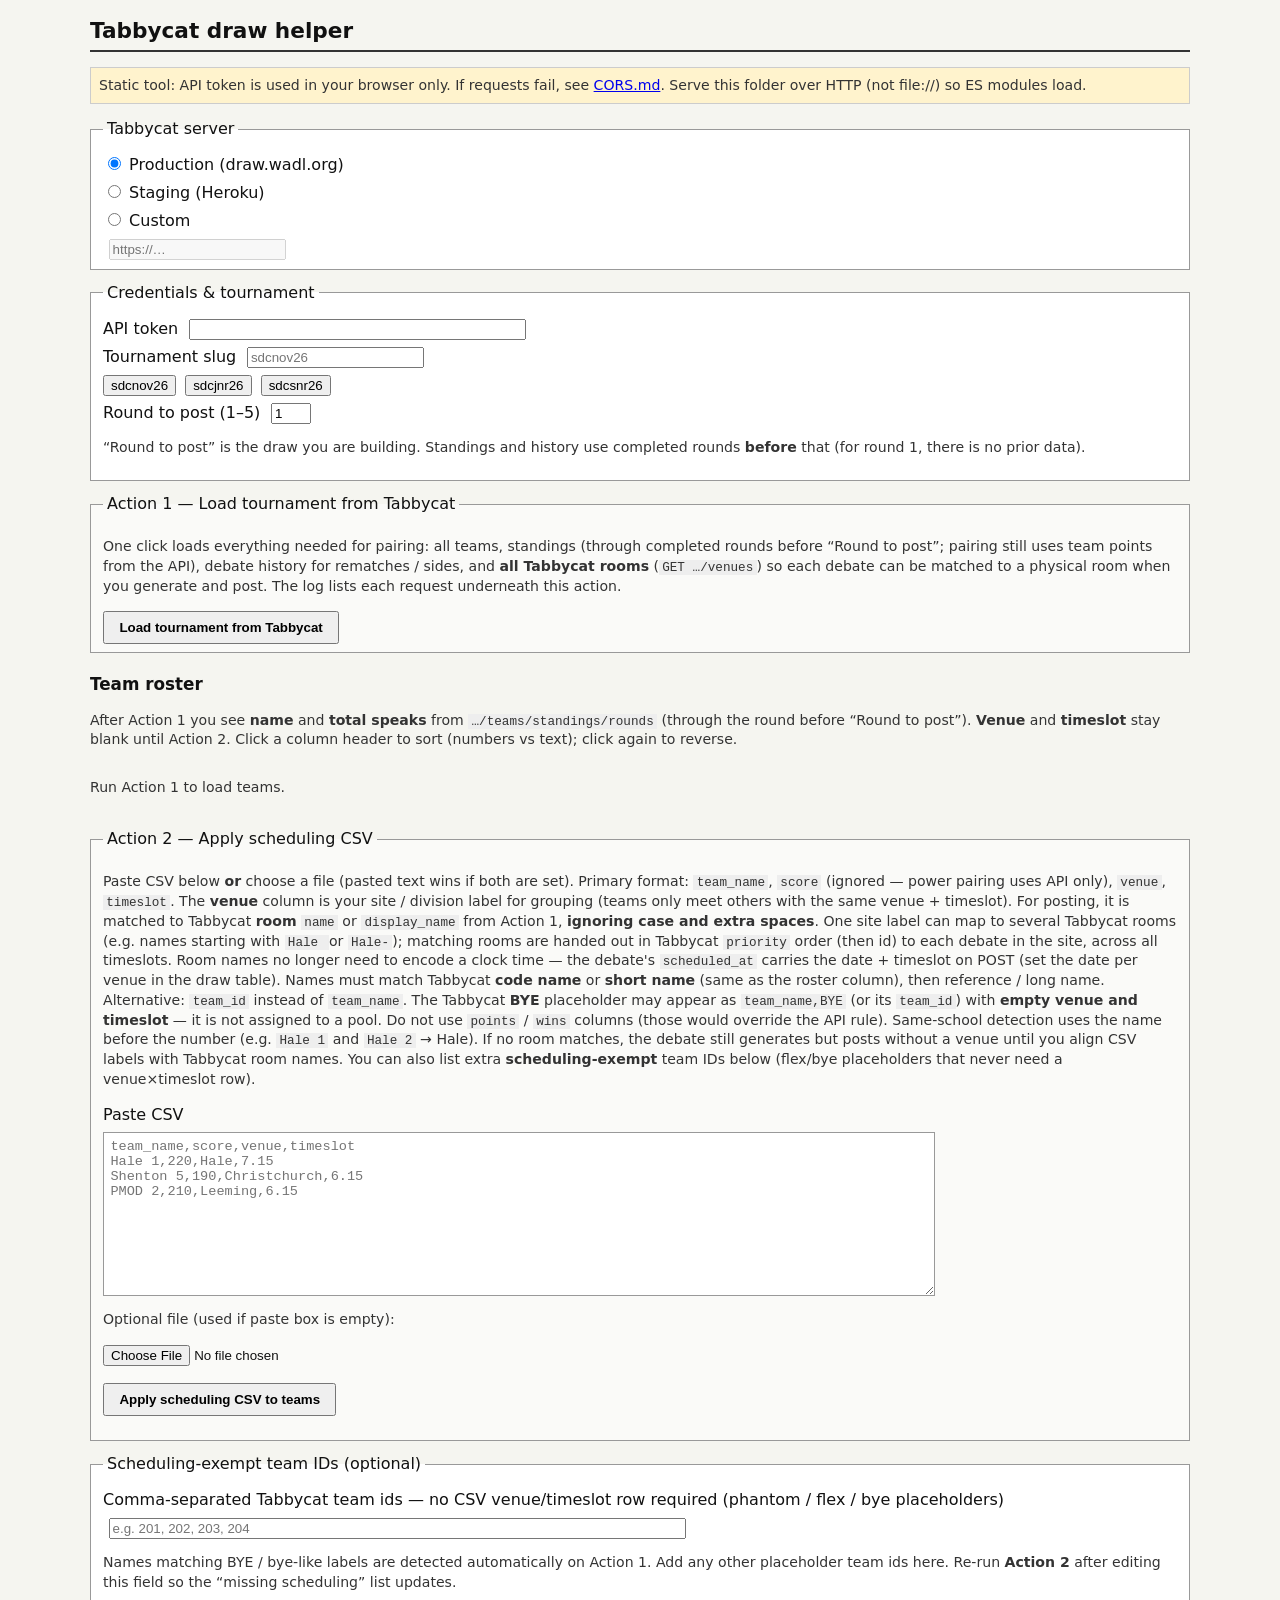
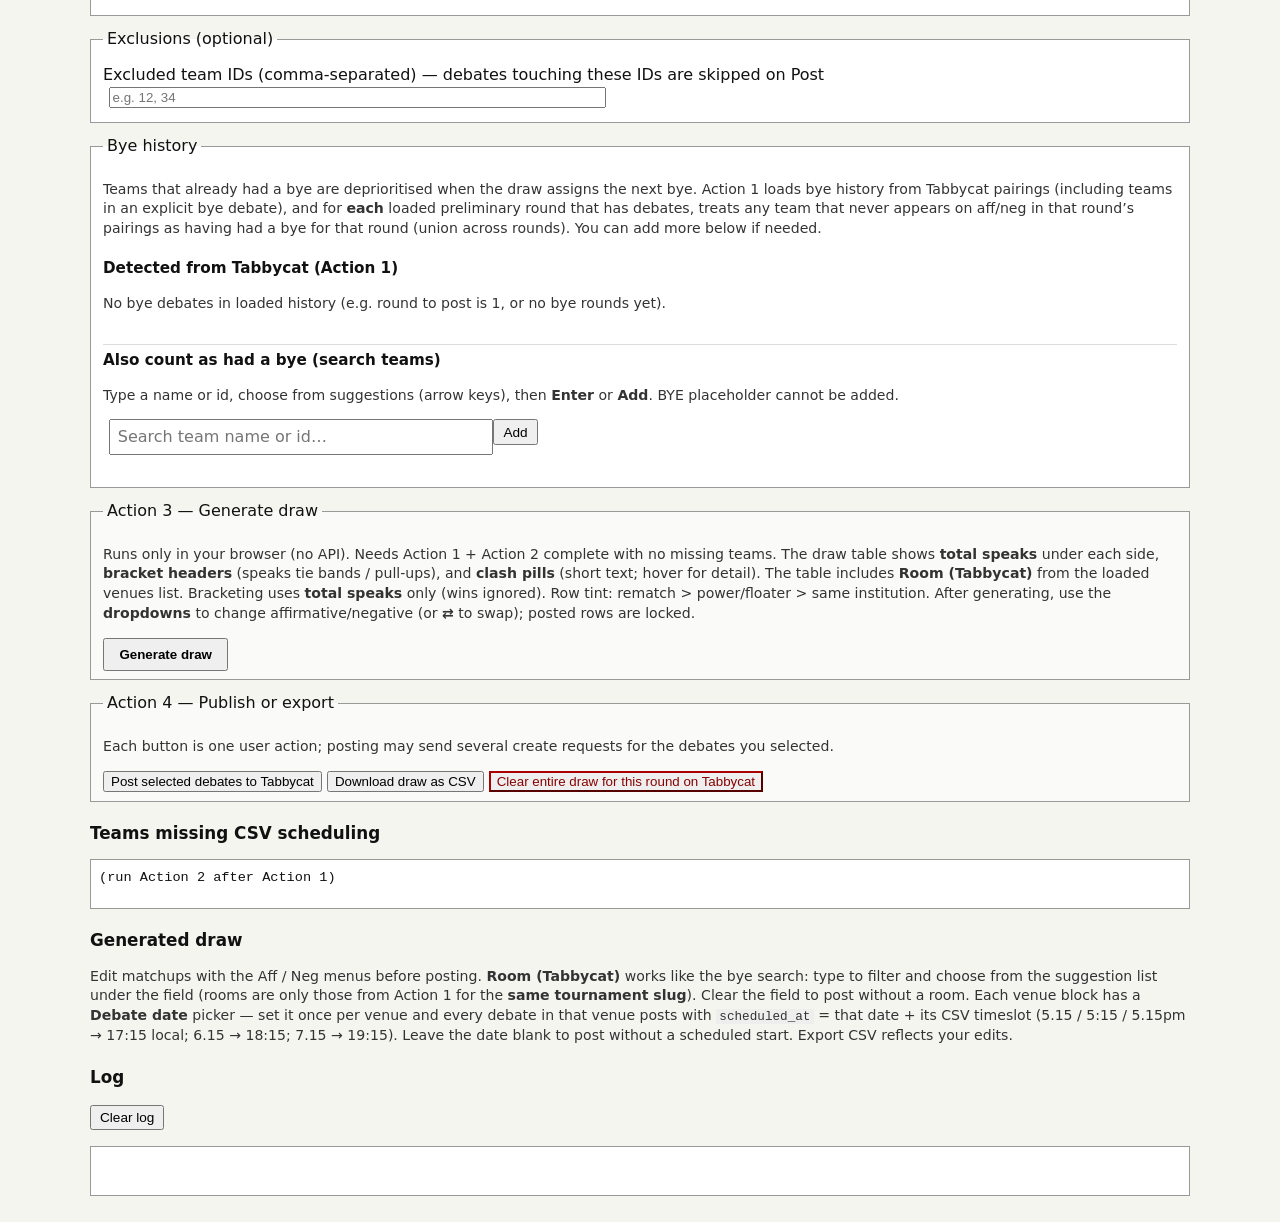
==== index.html @ 2bed0fad "Initial upload" ====
<!DOCTYPE html>
<html lang="en">
  <head>
    <meta charset="UTF-8" />
    <meta name="viewport" content="width=device-width, initial-scale=1" />
    <title>Tabbycat draw helper</title>
    <link rel="stylesheet" href="styles.css" />
  </head>
  <body>
    <h1>Tabbycat draw helper</h1>
    <p class="warn">
      Static tool: API token is used in your browser only. If requests fail, see
      <a href="CORS.md">CORS.md</a>. Serve this folder over HTTP (not file://) so ES modules load.
    </p>

    <fieldset>
      <legend>Tabbycat server</legend>
      <label><input type="radio" name="basePreset" value="prod" checked /> Production (draw.wadl.org)</label>
      <label><input type="radio" name="basePreset" value="staging" /> Staging (Heroku)</label>
      <label><input type="radio" name="basePreset" value="custom" /> Custom</label>
      <input type="url" id="baseManual" placeholder="https://…" disabled />
    </fieldset>

    <fieldset>
      <legend>Credentials & tournament</legend>
      <label>API token <input type="password" id="token" autocomplete="off" size="40" /></label>
      <label
        >Tournament slug
        <input type="text" id="slug" placeholder="sdcnov26" size="20" />
      </label>
      <span class="presets">
        <button type="button" id="btnPresetNov">sdcnov26</button>
        <button type="button" id="btnPresetJnr">sdcjnr26</button>
        <button type="button" id="btnPresetSnr">sdcsnr26</button>
      </span>
      <label
        >Round to post (1–5)
        <input type="number" id="round" min="1" max="9" value="1" />
      </label>
      <p class="hint">
        “Round to post” is the draw you are building. Standings and history use completed rounds
        <strong>before</strong> that (for round 1, there is no prior data).
      </p>
    </fieldset>

    <fieldset class="step">
      <legend>Action 1 — Load tournament from Tabbycat</legend>
      <p class="hint">
        One click loads everything needed for pairing: all teams, standings (through completed rounds before “Round to post”; pairing still uses team points from the API),
        debate history for rematches / sides, and <strong>all Tabbycat rooms</strong> (<code>GET …/venues</code>) so each debate can be matched to a physical room when you generate and post.
        The log lists each request underneath this action.
      </p>
      <button type="button" id="btnLoadTournament" class="primary-action">Load tournament from Tabbycat</button>
    </fieldset>

    <h2>Team roster</h2>
    <p class="hint">
      After Action 1 you see <strong>name</strong> and <strong>total speaks</strong> from <code>…/teams/standings/rounds</code> (through the round before “Round to post”). <strong>Venue</strong> and
      <strong>timeslot</strong> stay blank until Action 2. Click a column header to sort (numbers vs text); click again to reverse.
    </p>
    <div id="teamRoster" class="roster-wrap"><p class="hint">Run Action 1 to load teams.</p></div>

    <fieldset class="step">
      <legend>Action 2 — Apply scheduling CSV</legend>
      <p class="hint">
        Paste CSV below <strong>or</strong> choose a file (pasted text wins if both are set).
        Primary format: <code>team_name</code>, <code>score</code> (ignored — power pairing uses API only),
        <code>venue</code>, <code>timeslot</code>. The <strong>venue</strong> column is your site / division label for grouping
        (teams only meet others with the same venue + timeslot). For posting, it is matched to Tabbycat <strong>room</strong>
        <code>name</code> or <code>display_name</code> from Action 1, <strong>ignoring case and extra spaces</strong>. One site label can map to
        several Tabbycat rooms (e.g. names starting with <code>Hale </code> or <code>Hale-</code>); matching rooms are handed out in
        Tabbycat <code>priority</code> order (then id) to each debate in the site, across all timeslots. Room
        names no longer need to encode a clock time — the debate's <code>scheduled_at</code> carries the date +
        timeslot on POST (set the date per venue in the draw table). Names must match
        Tabbycat <strong>code name</strong> or <strong>short name</strong> (same as the roster column), then reference / long name. Alternative: <code>team_id</code> instead of
        <code>team_name</code>. The Tabbycat <strong>BYE</strong> placeholder may appear as <code>team_name,BYE</code> (or its <code>team_id</code>) with <strong>empty venue and timeslot</strong> — it is not assigned to a pool.
        Do not use <code>points</code> / <code>wins</code> columns (those would override the API rule).
        Same-school detection uses the name before the number (e.g. <code>Hale 1</code> and <code>Hale 2</code> → Hale).
        If no room matches, the debate still generates but posts without a venue until you align CSV labels with Tabbycat room names.
        You can also list extra <strong>scheduling-exempt</strong> team IDs below (flex/bye placeholders that never need a venue×timeslot row).
      </p>
      <label for="csvPaste">Paste CSV</label>
      <textarea id="csvPaste" rows="10" cols="80" placeholder="team_name,score,venue,timeslot&#10;Hale 1,220,Hale,7.15&#10;Shenton 5,190,Christchurch,6.15&#10;PMOD 2,210,Leeming,6.15"></textarea>
      <p class="hint">Optional file (used if paste box is empty):</p>
      <input type="file" id="csvFile" accept=".csv,text/csv" />
      <p>
        <button type="button" id="btnApplyCsv" class="primary-action">Apply scheduling CSV to teams</button>
      </p>
    </fieldset>

    <fieldset>
      <legend>Scheduling-exempt team IDs (optional)</legend>
      <label for="schedulingExemptTeamIds">
        Comma-separated Tabbycat team ids — no CSV venue/timeslot row required (phantom / flex / bye placeholders)
      </label>
      <input type="text" id="schedulingExemptTeamIds" size="70" placeholder="e.g. 201, 202, 203, 204" />
      <p class="hint">
        Names matching BYE / bye-like labels are detected automatically on Action 1. Add any other placeholder team ids here. Re-run
        <strong>Action 2</strong> after editing this field so the “missing scheduling” list updates.
      </p>
    </fieldset>

    <fieldset>
      <legend>Exclusions (optional)</legend>
      <label
        >Excluded team IDs (comma-separated) — debates touching these IDs are skipped on Post
        <input type="text" id="excludeTeams" size="60" placeholder="e.g. 12, 34" />
      </label>
    </fieldset>

    <fieldset class="bye-section">
      <legend>Bye history</legend>
      <p class="hint">
        Teams that already had a bye are deprioritised when the draw assigns the next bye. Action 1 loads bye history from Tabbycat pairings (including teams in an explicit bye debate), and for <strong>each</strong> loaded preliminary round that has debates, treats any team that never appears on aff/neg in that round’s pairings as having had a bye for that round (union across rounds). You can add more below if needed.
      </p>
      <div class="bye-block">
        <h4 class="bye-sub">Detected from Tabbycat (Action 1)</h4>
        <p id="apiByeHistorySummary" class="bye-summary" aria-live="polite"></p>
        <ul id="apiByeHistoryList" class="bye-history-list" hidden></ul>
        <p id="apiByeHistoryEmpty" class="hint">No bye debates in loaded history (e.g. round to post is 1, or no bye rounds yet).</p>
      </div>
      <div class="bye-block">
        <h4 class="bye-sub">Also count as had a bye (search teams)</h4>
        <p class="hint">Type a name or id, choose from suggestions (arrow keys), then <strong>Enter</strong> or <strong>Add</strong>. BYE placeholder cannot be added.</p>
        <label for="byeTeamSearch" class="sr-only">Search team to mark prior bye</label>
        <div class="bye-autocomplete-wrap">
          <div class="bye-search-field">
            <input type="text" id="byeTeamSearch" autocomplete="off" placeholder="Search team name or id…" />
            <ul id="byeTeamSuggestions" class="ac-suggestions" hidden role="listbox"></ul>
          </div>
          <button type="button" id="byeTeamAddBtn" class="small">Add</button>
        </div>
        <p id="extraByeHistoryNote" class="hint" hidden>These teams are merged into bye avoidance when you generate the draw.</p>
        <ul id="extraByeTeamList" class="bye-chip-list"></ul>
      </div>
    </fieldset>

    <fieldset class="step">
      <legend>Action 3 — Generate draw</legend>
      <p class="hint">
        Runs only in your browser (no API). Needs Action 1 + Action 2 complete with no missing teams.         The draw table shows
        <strong>total speaks</strong> under each side,         <strong>bracket headers</strong> (speaks tie bands / pull-ups), and <strong>clash pills</strong>
        (short text; hover for detail). The table includes <strong>Room (Tabbycat)</strong> from the loaded venues list. Bracketing uses <strong>total speaks</strong> only (wins ignored). Row tint: rematch &gt; power/floater &gt; same institution. After generating, use the
        <strong>dropdowns</strong> to change affirmative/negative
        (or <strong>⇄</strong> to swap); posted rows are locked.
      </p>
      <button type="button" id="btnGen" class="primary-action">Generate draw</button>
    </fieldset>

    <fieldset class="step">
      <legend>Action 4 — Publish or export</legend>
      <p class="hint">Each button is one user action; posting may send several create requests for the debates you selected.</p>
      <button type="button" id="btnPost">Post selected debates to Tabbycat</button>
      <button type="button" id="btnExport">Download draw as CSV</button>
      <button type="button" id="btnDestroy" class="danger">Clear entire draw for this round on Tabbycat</button>
    </fieldset>

    <h2>Teams missing CSV scheduling</h2>
    <pre id="missingBox" class="box">(run Action 2 after Action 1)</pre>

    <h2>Generated draw</h2>
    <p class="hint">
      Edit matchups with the Aff / Neg menus before posting. <strong>Room (Tabbycat)</strong> works like the bye search: type to filter and
      choose from the suggestion list under the field (rooms are only those from Action 1 for the <strong>same tournament slug</strong>).
      Clear the field to post without a room. Each venue block has a <strong>Debate date</strong> picker — set it once per venue and every
      debate in that venue posts with <code>scheduled_at</code> = that date + its CSV timeslot (5.15 / 5:15 / 5.15pm → 17:15 local; 6.15 → 18:15; 7.15 → 19:15).
      Leave the date blank to post without a scheduled start. Export CSV reflects your edits.
    </p>
    <div id="drawTable"></div>

    <h2>Log</h2>
    <p><button type="button" id="btnClearLog" class="small">Clear log</button></p>
    <div id="log" class="box log"></div>

    <script type="module" src="js/app.js"></script>
  </body>
</html>
---- styles.css ----
body {
  font-family: system-ui, sans-serif;
  max-width: 1100px;
  margin: 1rem auto;
  padding: 0 0.75rem;
  line-height: 1.4;
  color: #111;
  background: #f5f5f0;
}

h1 {
  font-size: 1.35rem;
  border-bottom: 2px solid #333;
  padding-bottom: 0.25rem;
}

h2 {
  font-size: 1.05rem;
  margin-top: 1.25rem;
}

h3,
h4 {
  font-size: 1rem;
  margin: 0.5rem 0 0.25rem;
}

fieldset {
  margin: 0.75rem 0;
  padding: 0.5rem 0.75rem;
  border: 1px solid #999;
  background: #fff;
}

legend {
  padding: 0 0.25rem;
}

label {
  display: block;
  margin: 0.35rem 0;
}

input[type="url"],
input[type="text"],
input[type="password"],
input[type="number"] {
  margin-left: 0.35rem;
}

textarea#csvPaste {
  display: block;
  width: 100%;
  max-width: 52rem;
  margin: 0.35rem 0 0.75rem;
  font-family: ui-monospace, monospace;
  font-size: 0.85rem;
  padding: 0.4rem;
  border: 1px solid #999;
  box-sizing: border-box;
}

.presets button {
  margin-right: 0.25rem;
}

.actions button {
  margin: 0.25rem 0.35rem 0.25rem 0;
  padding: 0.35rem 0.65rem;
}

button.small {
  font-size: 0.85rem;
  padding: 0.2rem 0.5rem;
}

button.primary-action {
  font-weight: 600;
  padding: 0.45rem 0.9rem;
}

button.danger {
  border-color: #a00;
  color: #800;
}

.hint,
.warn {
  font-size: 0.88rem;
  color: #333;
}

.warn {
  background: #fff3cd;
  border: 1px solid #ccc;
  padding: 0.5rem;
}

.box {
  background: #fff;
  border: 1px solid #999;
  padding: 0.5rem;
  min-height: 2rem;
  font-size: 0.85rem;
  overflow: auto;
  max-height: 14rem;
}

.log {
  font-family: ui-monospace, monospace;
  max-height: 20rem;
}

.log-ok {
  margin: 0.15rem 0;
}

.log-err {
  margin: 0.15rem 0;
  color: #800;
}

.venue-block {
  margin: 1rem 0;
  padding: 0.5rem;
  border: 1px solid #666;
  background: #fff;
}

.slot-block {
  margin: 0.5rem 0 0.75rem 0.5rem;
  padding: 0.35rem;
  border-left: 3px solid #888;
}

.slot-heading {
  display: flex;
  align-items: center;
  gap: 0.4rem;
  margin: 0.5rem 0 0.25rem;
  flex-wrap: wrap;
}

.slot-heading .slot-title {
  font-size: 1rem;
  font-weight: 600;
  line-height: 1.25;
  color: #111;
}

.slot-heading .slot-scheduled {
  font-size: 0.85rem;
  color: #146118;
  font-weight: 500;
}

.slot-heading .slot-scheduled-warn {
  font-size: 0.85rem;
  color: #8a5a00;
  font-style: italic;
}

.venue-date-row {
  display: flex;
  align-items: center;
  gap: 0.5rem;
  margin: 0.25rem 0 0.5rem 0;
  flex-wrap: wrap;
  font-size: 0.9rem;
}

.venue-date-row .venue-date-label {
  display: inline-flex;
  align-items: center;
  gap: 0.3rem;
  margin: 0;
}

.venue-date-row .venue-date-label input[type="date"] {
  padding: 0.15rem 0.3rem;
  font: inherit;
}

.venue-date-row .venue-date-hint {
  color: #555;
  font-size: 0.82rem;
}

.draw-room-td {
  max-width: 14rem;
  min-width: 8rem;
  vertical-align: top;
  overflow: visible;
}

.room-input-wrap {
  display: flex;
  align-items: flex-start;
  gap: 0.2rem;
  flex-wrap: wrap;
}

.draw-room-td .bye-search-field {
  min-width: 6rem;
  max-width: 13rem;
}

.room-reuse-warn {
  color: #a60;
  font-weight: 700;
  cursor: help;
}

table {
  border-collapse: collapse;
  width: 100%;
  font-size: 0.88rem;
  margin-top: 0.35rem;
}

th,
td {
  border: 1px solid #999;
  padding: 0.25rem 0.4rem;
  text-align: left;
}

th {
  background: #e8e8e0;
}

tr.row-off {
  opacity: 0.45;
}

code {
  font-size: 0.9em;
  background: #eee;
  padding: 0 0.2rem;
}

fieldset.step {
  background: #fafaf8;
}

.roster-wrap {
  overflow-x: auto;
  margin: 0.5rem 0 1rem;
}

table.roster-table {
  font-size: 0.88rem;
  border-collapse: collapse;
  background: #fff;
  border: 1px solid #999;
}

table.roster-table th,
table.roster-table td {
  border: 1px solid #ccc;
  padding: 0.3rem 0.5rem;
  text-align: left;
}

table.roster-table th {
  background: #e8e8e0;
}

table.roster-table th.sortable {
  cursor: pointer;
  user-select: none;
  white-space: nowrap;
}

table.roster-table th.sortable:hover {
  background: #dddcd4;
}

table.roster-table th.sort-asc::after,
table.roster-table th.sort-desc::after {
  font-size: 0.72em;
  margin-left: 0.3em;
  opacity: 0.8;
}

table.roster-table th.sort-asc::after {
  content: "▲";
}

table.roster-table th.sort-desc::after {
  content: "▼";
}

table.roster-table tr.row-bye {
  color: #666;
  font-style: italic;
}

table.draw-table {
  font-size: 0.85rem;
  border-collapse: collapse;
  margin: 0.35rem 0 0.75rem;
  background: #fff;
  border: 1px solid #bbb;
  overflow: visible;
}

table.draw-table th,
table.draw-table td {
  border: 1px solid #ccc;
  padding: 0.25rem 0.4rem;
  vertical-align: middle;
}

table.draw-table th {
  background: #e8e8e0;
}

table.draw-table select.draw-side-select {
  max-width: min(14rem, 42vw);
  font: inherit;
}

table.draw-table td.td-swap {
  text-align: center;
  width: 2.5rem;
  padding: 0.15rem;
}

table.draw-table td.draw-side-td {
  vertical-align: top;
  min-width: 11rem;
}

table.draw-table td.draw-side-td.drop-target {
  background: #eef7ff;
  outline: 2px dashed #4f8fd5;
  outline-offset: -2px;
}

table.draw-table .draw-team-chip {
  display: inline-block;
  border: 1px solid #7d8a96;
  background: #f7f9fb;
  color: #1f2a33;
  border-radius: 999px;
  padding: 0.15rem 0.55rem;
  margin: 0 0 0.25rem 0;
  max-width: 16rem;
  overflow: hidden;
  text-overflow: ellipsis;
  white-space: nowrap;
  font: inherit;
  font-size: 0.8rem;
  cursor: grab;
}

table.draw-table .draw-team-chip.is-bye {
  background: #fff6d7;
  border-color: #c5a757;
}

table.draw-table .draw-team-chip.dragging {
  opacity: 0.55;
}

table.draw-table .draw-team-chip:disabled {
  opacity: 0.65;
  cursor: not-allowed;
}

table.draw-table .draw-team-meta {
  margin-top: 0.2rem;
  font-size: 0.78rem;
  line-height: 1.25;
  color: #444;
  max-width: 16rem;
}

table.draw-table td.draw-note-td {
  vertical-align: top;
  max-width: 28rem;
}

table.draw-table tr.bracket-subhead td.bracket-subhead-cell {
  font-size: 0.65rem;
  line-height: 1.2;
  padding: 0.12rem 0.4rem 0.2rem;
  background: linear-gradient(to bottom, #e8eef5, #d8e0eb);
  font-weight: 600;
  color: #2c3e50;
  border-bottom: 1px solid #9aabbc;
  cursor: help;
}

table.draw-table .note-clean {
  display: inline-block;
  padding: 0.2rem 0.35rem;
  border-radius: 3px;
  background: #e8f5e9;
  color: #1b5e20;
  font-size: 0.78rem;
  cursor: help;
}

table.draw-table .clash-pill-wrap {
  display: flex;
  flex-wrap: wrap;
  gap: 0.28rem;
  align-items: center;
}

table.draw-table .clash-pill {
  display: inline-block;
  font-size: 0.72rem;
  padding: 0.1rem 0.38rem;
  border-radius: 4px;
  cursor: help;
  line-height: 1.3;
  max-width: 100%;
}

table.draw-table .clash-kind-rematch {
  background: #ffcdd2;
  color: #b71c1c;
  border: 1px solid #e57373;
}

table.draw-table .clash-kind-power {
  background: #ffe0b2;
  color: #bf360c;
  border: 1px solid #ffb74d;
}

table.draw-table .clash-kind-inst {
  background: #fff9c4;
  color: #f57f17;
  border: 1px solid #ffee58;
}

table.draw-table .clash-kind-side {
  background: #e8eaf6;
  color: #283593;
  border: 1px solid #9fa8da;
}

table.draw-table tr.draw-row-rematch {
  background: #fff5f5;
}

table.draw-table tr.draw-row-power {
  background: #fffaf5;
}

table.draw-table tr.draw-row-same-inst {
  background: #fffdf5;
}

table.draw-table tr.draw-row-rematch td {
  border-color: #e8b4b4;
}

table.draw-table tr.draw-row-power td {
  border-color: #e8d8c8;
}

button.btn-swap {
  padding: 0.15rem 0.35rem;
  line-height: 1.2;
}

.sr-only {
  position: absolute;
  width: 1px;
  height: 1px;
  padding: 0;
  margin: -1px;
  overflow: hidden;
  clip: rect(0, 0, 0, 0);
  white-space: nowrap;
  border: 0;
}

fieldset.bye-section .bye-block {
  margin: 0.65rem 0;
  padding: 0.35rem 0;
  border-top: 1px solid #ddd;
}

fieldset.bye-section .bye-block:first-of-type {
  border-top: none;
}

.bye-sub {
  font-size: 0.95rem;
  margin: 0 0 0.25rem;
  font-weight: 600;
}

.bye-summary {
  margin: 0 0 0.35rem;
  font-size: 0.9rem;
}

ul.bye-history-list {
  margin: 0.25rem 0 0.5rem;
  padding-left: 1.25rem;
}

.bye-autocomplete-wrap {
  display: flex;
  flex-wrap: wrap;
  align-items: flex-start;
  gap: 0.4rem;
  margin-top: 0.35rem;
}

.bye-search-field {
  position: relative;
  flex: 1;
  min-width: 12rem;
  max-width: 24rem;
  overflow: visible;
}

.bye-search-field input {
  width: 100%;
  box-sizing: border-box;
  padding: 0.3rem 0.45rem;
  font: inherit;
}

.ac-suggestions {
  position: absolute;
  left: 0;
  right: 0;
  top: 100%;
  z-index: 30;
  max-height: 14rem;
  overflow-y: auto;
  margin: 2px 0 0;
  padding: 0;
  list-style: none;
  background: #fff;
  border: 1px solid #888;
  box-shadow: 0 3px 10px rgba(0, 0, 0, 0.12);
}

.ac-suggestions li {
  padding: 0.4rem 0.55rem;
  cursor: pointer;
  font-size: 0.88rem;
}

.ac-suggestions li:hover,
.ac-suggestions li.active {
  background: #e0dfd6;
}

ul.bye-chip-list {
  list-style: none;
  padding: 0;
  margin: 0.5rem 0 0;
  display: flex;
  flex-wrap: wrap;
  gap: 0.35rem;
}

li.bye-chip {
  display: inline-flex;
  align-items: center;
  gap: 0.3rem;
  padding: 0.2rem 0.35rem 0.2rem 0.5rem;
  background: #e8e8e0;
  border-radius: 4px;
  font-size: 0.86rem;
}

button.bye-chip-remove {
  padding: 0 0.25rem;
  line-height: 1.2;
  min-width: 1.35rem;
}
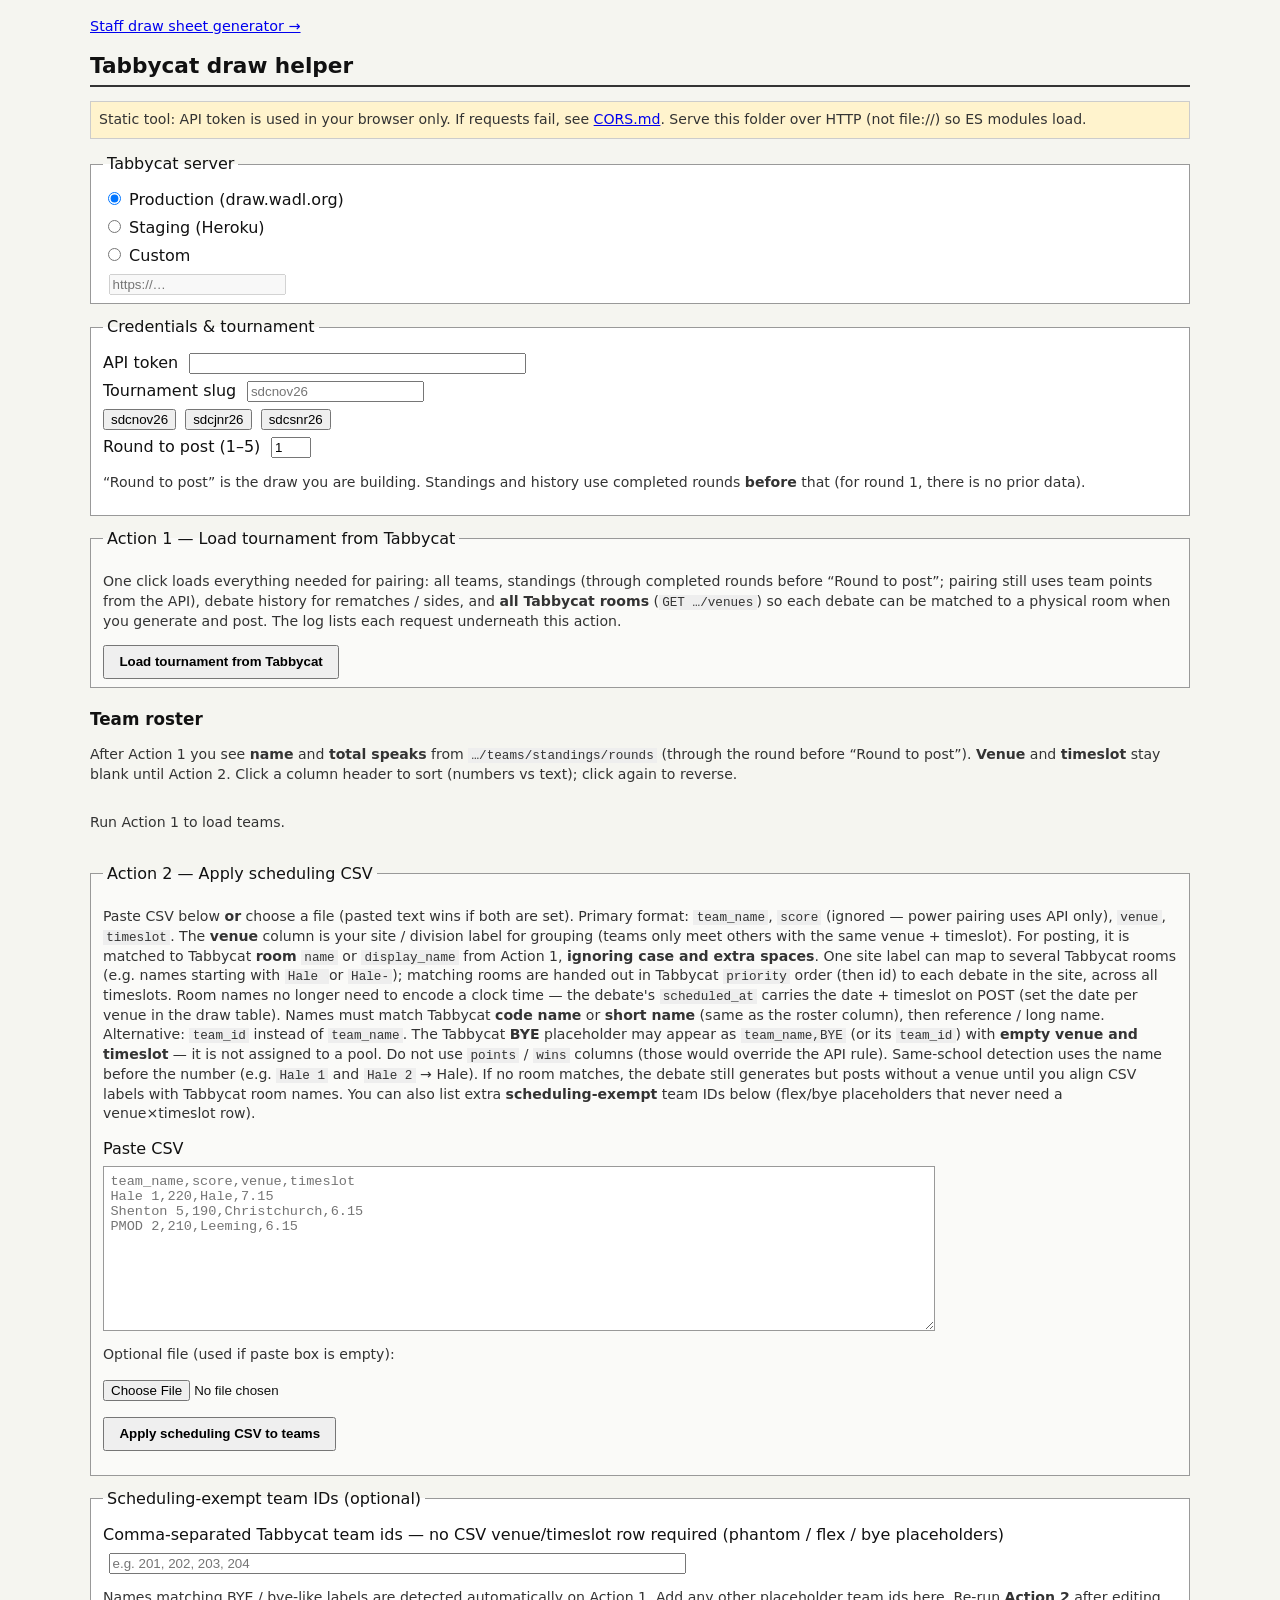
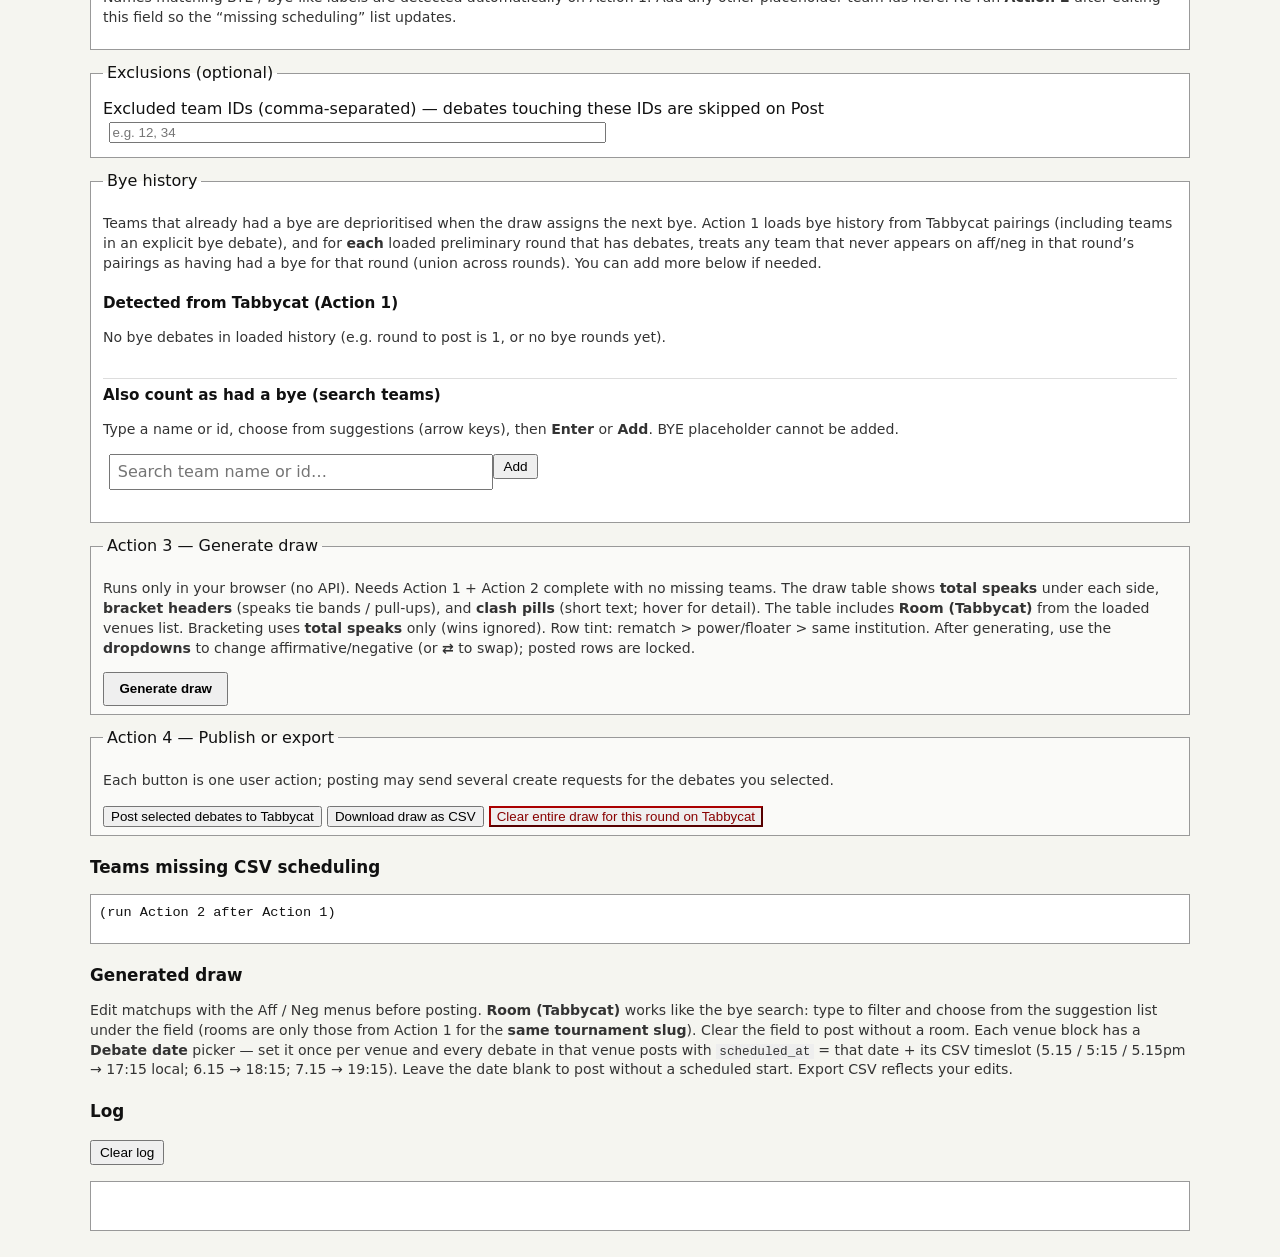
==== commit 48ceaf58: "Add schedule navigation and styles for schedule page - Introduced a navigation link to the staff dra" ====
--- a/index.html
+++ b/index.html
@@ -7,6 +7,7 @@
     <link rel="stylesheet" href="styles.css" />
   </head>
   <body>
+    <p class="schedule-nav"><a href="schedule.html">Staff draw sheet generator →</a></p>
     <h1>Tabbycat draw helper</h1>
     <p class="warn">
       Static tool: API token is used in your browser only. If requests fail, see
--- a/styles.css
+++ b/styles.css
@@ -380,6 +380,7 @@
 table.draw-table td.draw-note-td {
   vertical-align: top;
   max-width: 28rem;
+  white-space: pre-line;
 }
 
 table.draw-table tr.bracket-subhead td.bracket-subhead-cell {
@@ -418,6 +419,19 @@
   cursor: help;
   line-height: 1.3;
   max-width: 100%;
+}
+
+table.draw-table .bye-history-pill {
+  display: inline-block;
+  margin-top: 0.25rem;
+  padding: 0.1rem 0.38rem;
+  border-radius: 4px;
+  background: #fff6d7;
+  border: 1px solid #c5a757;
+  color: #6a5200;
+  cursor: help;
+  font-size: 0.72rem;
+  line-height: 1.3;
 }
 
 table.draw-table .clash-kind-rematch {
@@ -581,3 +595,207 @@
   line-height: 1.2;
   min-width: 1.35rem;
 }
+
+/* —— Staff draw sheet (schedule.html) —— */
+.schedule-nav {
+  margin: 0 0 0.5rem;
+  font-size: 0.9rem;
+}
+
+.schedule-page h1 {
+  font-size: 1.25rem;
+}
+
+.schedule-sub {
+  font-size: 0.95rem;
+  margin: 0.75rem 0 0.25rem;
+}
+
+.schedule-inconsistent-adj {
+  display: block;
+  margin: 0.5rem 0 0.35rem;
+  font-weight: 600;
+}
+
+.schedule-layout-hint {
+  font-size: 0.92rem;
+  padding: 0.5rem 0.65rem;
+  background: #e8eef5;
+  border: 1px solid #9aabbc;
+  border-radius: 3px;
+  margin: 0 0 0.75rem;
+}
+
+.schedule-room-toolbar {
+  display: flex;
+  flex-wrap: wrap;
+  gap: 0.35rem;
+  margin-bottom: 0.5rem;
+}
+
+.schedule-room-editor {
+  overflow-x: auto;
+  max-height: 22rem;
+  margin: 0.5rem 0;
+}
+
+table.schedule-room-table {
+  font-size: 0.85rem;
+  width: auto;
+  min-width: 28rem;
+}
+
+table.schedule-room-table input[type="text"] {
+  width: 100%;
+  min-width: 6rem;
+  box-sizing: border-box;
+  font: inherit;
+}
+
+.schedule-room-actions {
+  white-space: nowrap;
+}
+
+.schedule-preview-wrap {
+  overflow-x: auto;
+  max-height: 24rem;
+}
+
+table.schedule-preview-table {
+  font-size: 0.85rem;
+}
+
+table.schedule-preview-table td.div-nov,
+table.schedule-preview-table td.div-jnr,
+table.schedule-preview-table td.div-snr {
+  color: #fff;
+  font-weight: 500;
+}
+
+table.schedule-preview-table td.div-nov {
+  background: #1b331a;
+}
+
+table.schedule-preview-table td.div-jnr {
+  background: #3d2b1f;
+}
+
+table.schedule-preview-table td.div-snr {
+  background: #3b2e58;
+}
+
+.schedule-export-actions {
+  display: flex;
+  flex-wrap: wrap;
+  gap: 0.5rem;
+  margin: 0.5rem 0;
+}
+
+.schedule-bulk-details {
+  margin: 0.65rem 0;
+  padding: 0.35rem 0.5rem;
+  border: 1px solid #ccc;
+  background: #fafaf8;
+  border-radius: 3px;
+}
+
+.schedule-bulk-details summary {
+  cursor: pointer;
+  font-weight: 600;
+}
+
+table.schedule-allocation-table {
+  width: 100%;
+  min-width: 42rem;
+}
+
+table.schedule-allocation-table .schedule-room-input,
+table.schedule-allocation-table .schedule-adj-input {
+  width: 100%;
+  min-width: 5rem;
+  box-sizing: border-box;
+  font: inherit;
+  padding: 0.2rem 0.35rem;
+}
+
+table.schedule-allocation-table td.schedule-slot-td {
+  font-size: 0.82rem;
+  vertical-align: top;
+  min-width: 7rem;
+}
+
+table.schedule-allocation-table td.schedule-slot-td.schedule-slot-draggable {
+  cursor: grab;
+}
+
+table.schedule-allocation-table td.schedule-slot-td.schedule-slot-draggable:active {
+  cursor: grabbing;
+}
+
+table.schedule-allocation-table td.schedule-slot-td.schedule-slot-dragging {
+  opacity: 0.55;
+}
+
+table.schedule-allocation-table td.schedule-slot-td.schedule-slot-drop-target {
+  outline: 2px dashed #4f8fd5;
+  outline-offset: -2px;
+  background: #eef7ff;
+}
+
+table.schedule-allocation-table td.schedule-slot-td.schedule-slot-pinned .schedule-slot-debate {
+  box-shadow: inset 0 0 0 2px #4f8fd5;
+}
+
+table.schedule-allocation-table td.schedule-slot-td.schedule-slot-draggable .schedule-slot-debate,
+table.schedule-allocation-table td.schedule-slot-td.schedule-slot-draggable .schedule-slot-tag,
+table.schedule-allocation-table td.schedule-slot-td.schedule-slot-draggable .schedule-vs {
+  pointer-events: none;
+}
+
+.schedule-slot-debate {
+  display: inline-block;
+  padding: 0.15rem 0.35rem;
+  border-radius: 2px;
+  line-height: 1.3;
+}
+
+.schedule-slot-debate.div-nov {
+  background: #1b331a;
+  color: #fff;
+}
+
+.schedule-slot-debate.div-jnr {
+  background: #3d2b1f;
+  color: #fff;
+}
+
+.schedule-slot-debate.div-snr {
+  background: #3b2e58;
+  color: #fff;
+}
+
+.schedule-slot-tag {
+  opacity: 0.85;
+  font-size: 0.75em;
+}
+
+.schedule-vs {
+  opacity: 0.7;
+  font-size: 0.9em;
+}
+
+.schedule-row-num {
+  width: 2rem;
+  text-align: center;
+  color: #666;
+}
+
+#bulkStatus {
+  min-height: 1.2em;
+}
+
+.schedule-overflow-warn {
+  color: #8a5a00;
+  font-weight: 500;
+  margin: 0 0 0.5rem;
+}
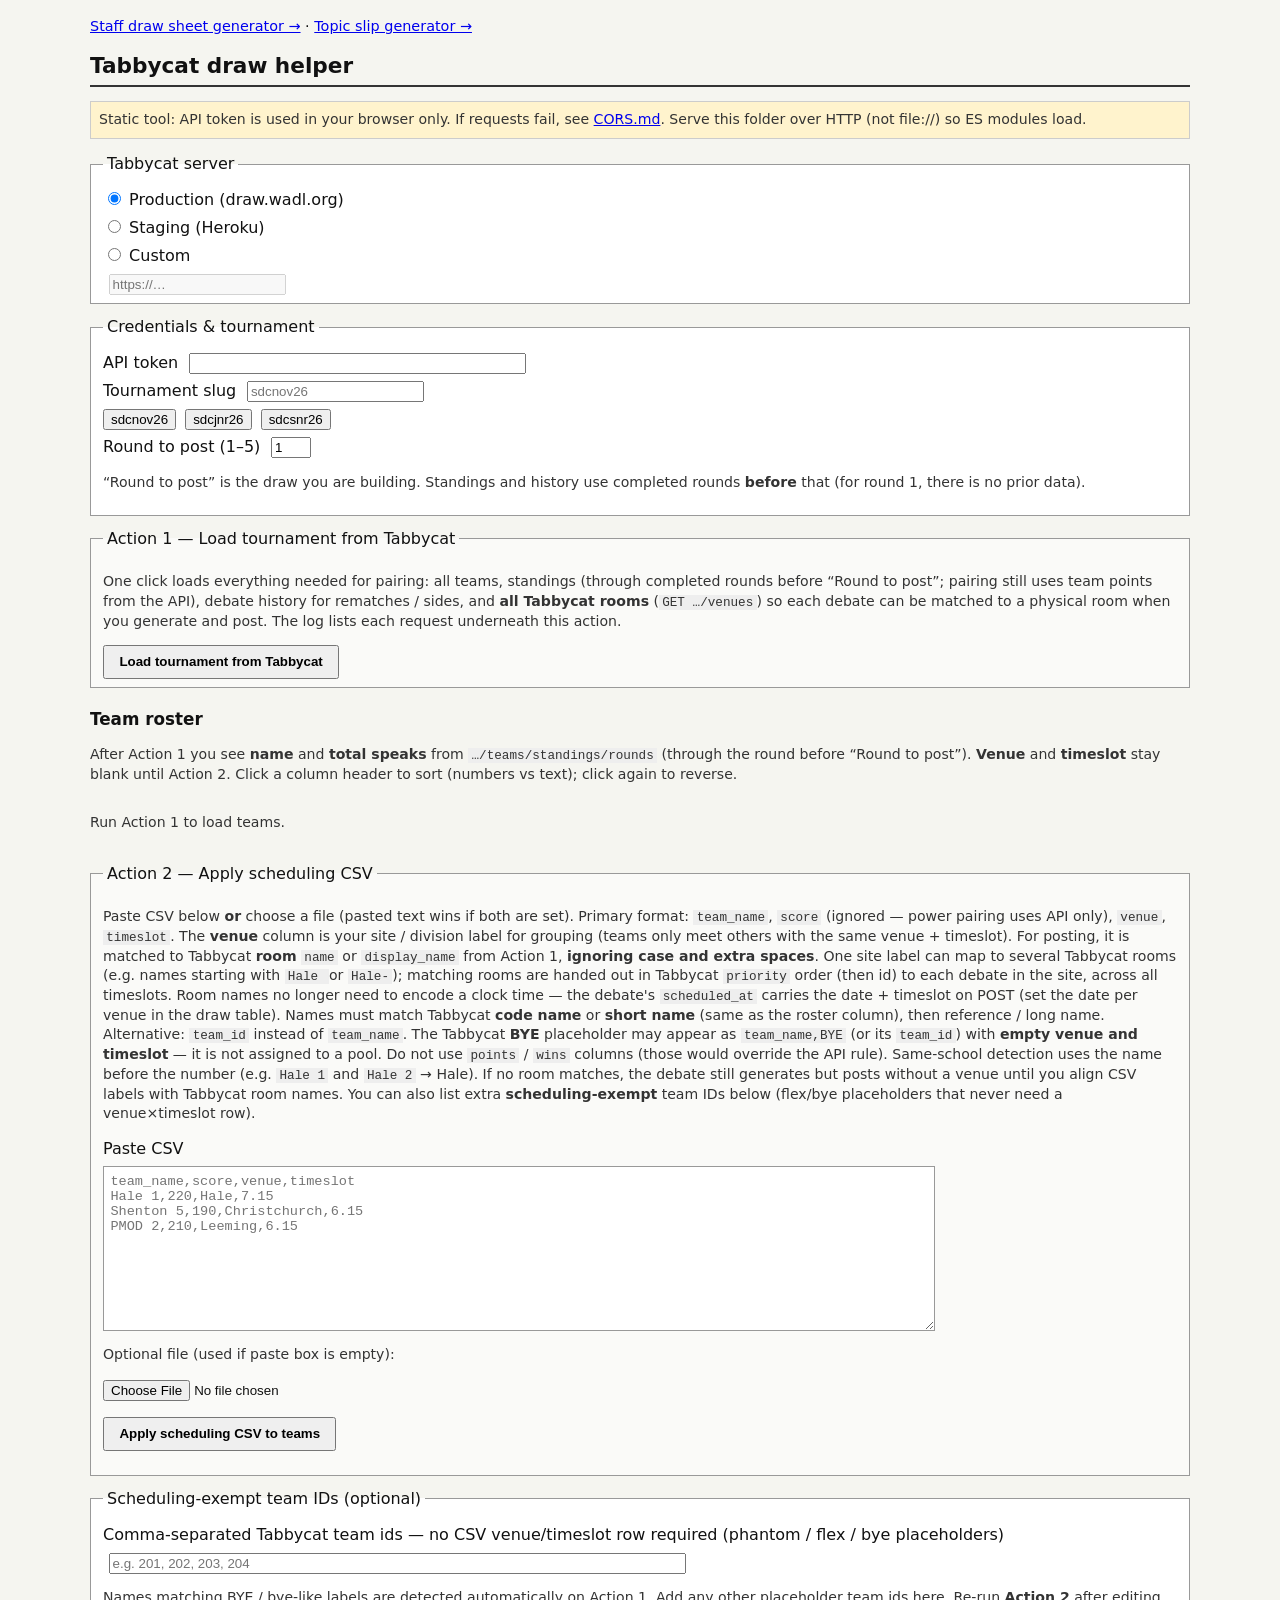
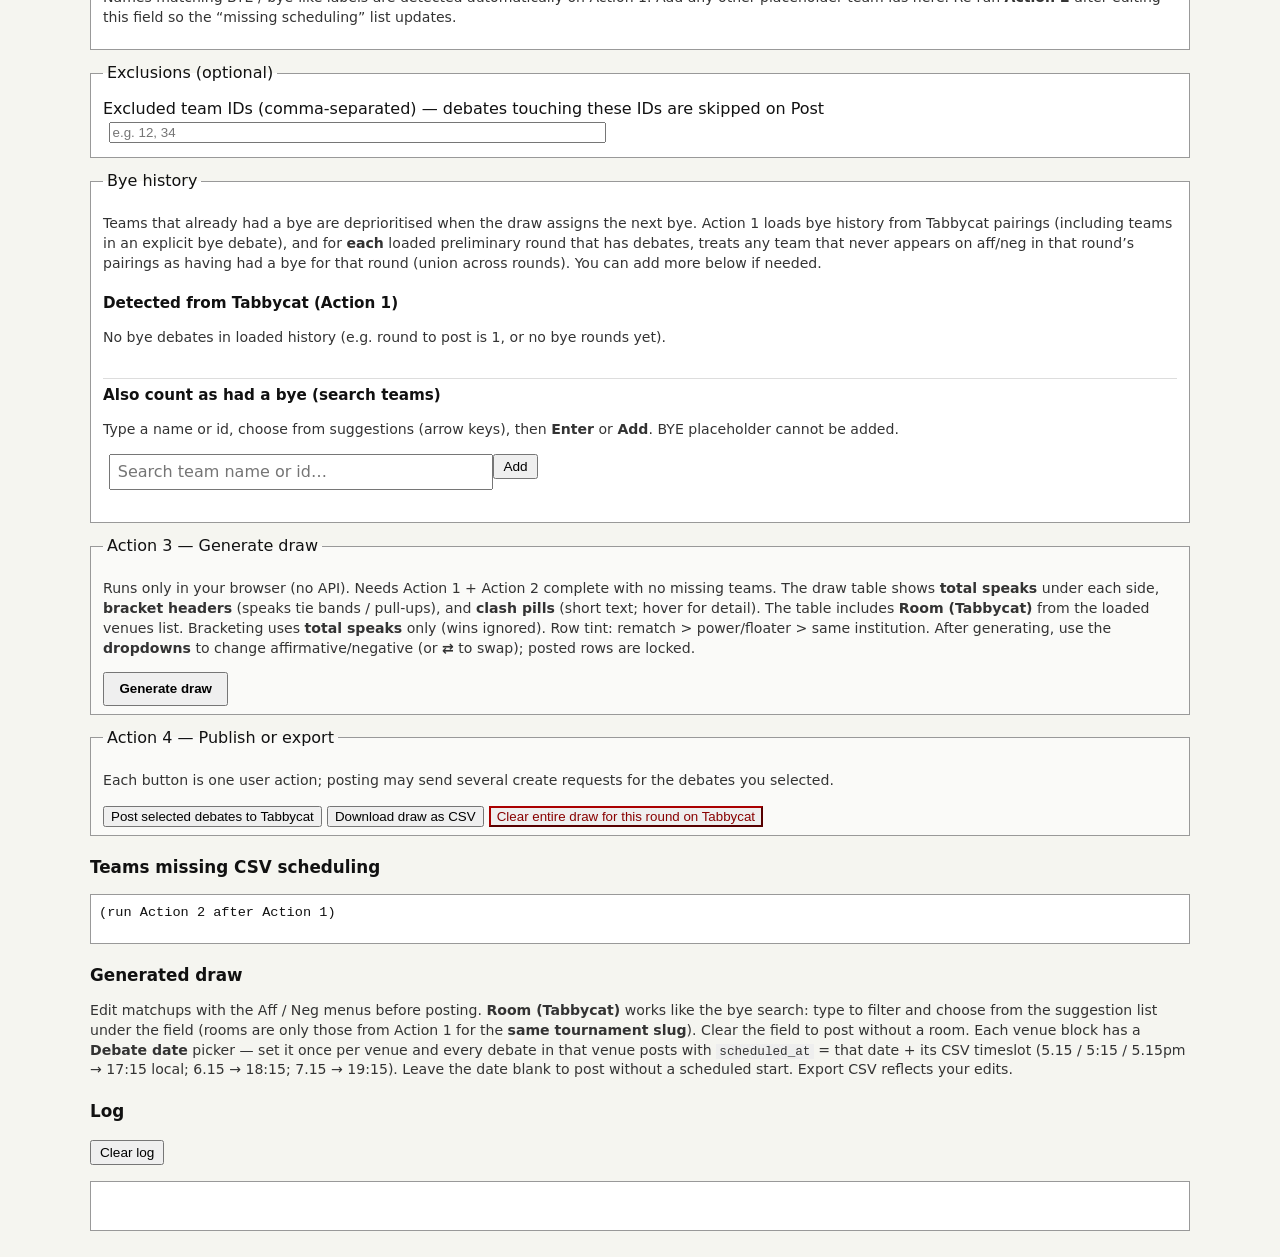
==== commit a504659c: "Enhance navigation and add topic slip functionality - Updated navigation links in index.html and sch" ====
--- a/index.html
+++ b/index.html
@@ -7,7 +7,11 @@
     <link rel="stylesheet" href="styles.css" />
   </head>
   <body>
-    <p class="schedule-nav"><a href="schedule.html">Staff draw sheet generator →</a></p>
+    <p class="schedule-nav">
+      <a href="schedule.html">Staff draw sheet generator →</a>
+      ·
+      <a href="topic-slips.html">Topic slip generator →</a>
+    </p>
     <h1>Tabbycat draw helper</h1>
     <p class="warn">
       Static tool: API token is used in your browser only. If requests fail, see
--- a/styles.css
+++ b/styles.css
@@ -799,3 +799,122 @@
   font-weight: 500;
   margin: 0 0 0.5rem;
 }
+
+/* —— Topic slips (topic-slips.html) —— */
+.topic-slip-division-grid {
+  display: grid;
+  grid-template-columns: repeat(auto-fit, minmax(16rem, 1fr));
+  gap: 1rem;
+  margin-top: 0.5rem;
+}
+
+.topic-slip-div {
+  padding: 0.5rem 0.65rem;
+  border: 1px solid #ccc;
+  border-radius: 3px;
+  background: #fafaf8;
+}
+
+.topic-slip-div h3 {
+  margin: 0 0 0.5rem;
+  font-size: 0.95rem;
+}
+
+.topic-slip-div-nov {
+  border-left: 4px solid #1b5e20;
+}
+
+.topic-slip-div-jnr {
+  border-left: 4px solid #5d4037;
+}
+
+.topic-slip-div-snr {
+  border-left: 4px solid #4527a0;
+}
+
+.topic-slip-div label {
+  display: block;
+  margin: 0.35rem 0;
+  font-size: 0.88rem;
+}
+
+.topic-slip-div textarea {
+  display: block;
+  width: 100%;
+  max-width: 100%;
+  margin-top: 0.2rem;
+  font: inherit;
+  font-size: 0.85rem;
+  box-sizing: border-box;
+}
+
+.topic-slip-summary {
+  margin-top: 0.75rem;
+  font-weight: 500;
+}
+
+.topic-prep-overwrite {
+  display: block;
+  margin: 0.35rem 0;
+  font-size: 0.88rem;
+}
+
+table.topic-allocation-table th.topic-slot-head {
+  text-align: center;
+  background: #e0e8f0;
+}
+
+table.topic-allocation-table th.topic-prep-head {
+  font-size: 0.78rem;
+  background: #f3f0e8;
+}
+
+table.topic-allocation-table th.topic-debate-head {
+  font-size: 0.78rem;
+}
+
+table.topic-allocation-table td.schedule-prep-td {
+  min-width: 6.5rem;
+  max-width: 9rem;
+  vertical-align: top;
+  font-size: 0.78rem;
+  background: #faf8f4;
+}
+
+.topic-prep-cell {
+  display: flex;
+  flex-direction: column;
+  gap: 0.25rem;
+}
+
+.topic-prep-row {
+  display: flex;
+  align-items: center;
+  gap: 0.2rem;
+}
+
+.topic-prep-side {
+  flex: 0 0 1.6rem;
+  font-size: 0.7rem;
+  font-weight: 600;
+  color: #555;
+}
+
+input.topic-prep-slot-input {
+  flex: 1;
+  min-width: 0;
+  width: 100%;
+  box-sizing: border-box;
+  font: inherit;
+  font-size: 0.78rem;
+  padding: 0.15rem 0.25rem;
+}
+
+input.topic-prep-slot-input.topic-prep-missing {
+  background: #fff3e0;
+  border-color: #c5a757;
+}
+
+.topic-prep-empty {
+  color: #999;
+}
